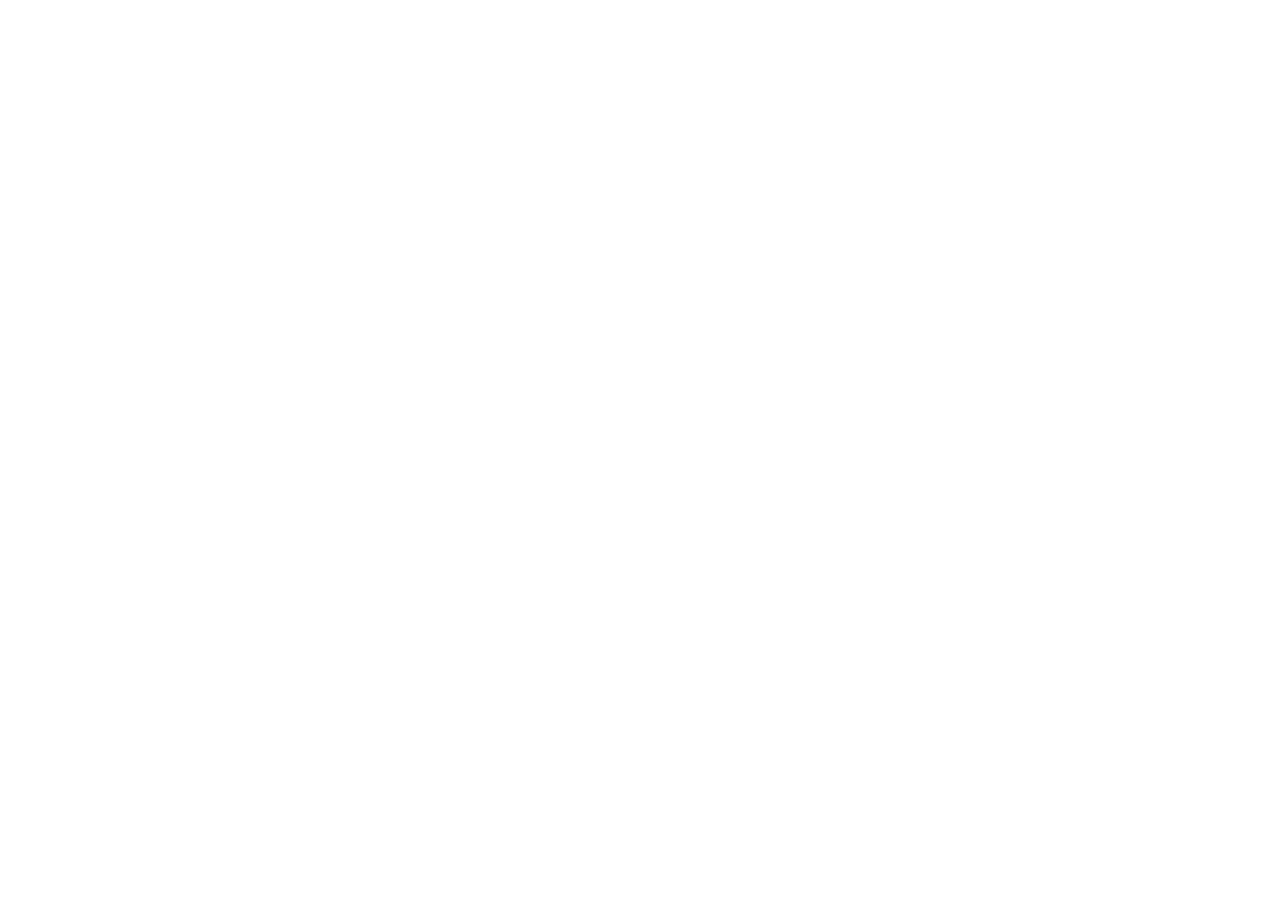
==== index.html @ 91239591 "start point" ====
<!DOCTYPE html>
<html lang="en">
<head>
    <meta charset="UTF-8">
    <meta name="viewport" content="width=device-width, initial-scale=1.0">
    <title>Document</title>
    <link rel="stylesheet" href="css/style.css" type="text/css">
</head>
<body>
    <script type="text/javascript" src="https://cdnjs.cloudflare.com/ajax/libs/jquery/3.5.1/jquery.min.js"></script>
    <script type="text/javascript" src="./scripts/main.js"></script>
</body>
</html>
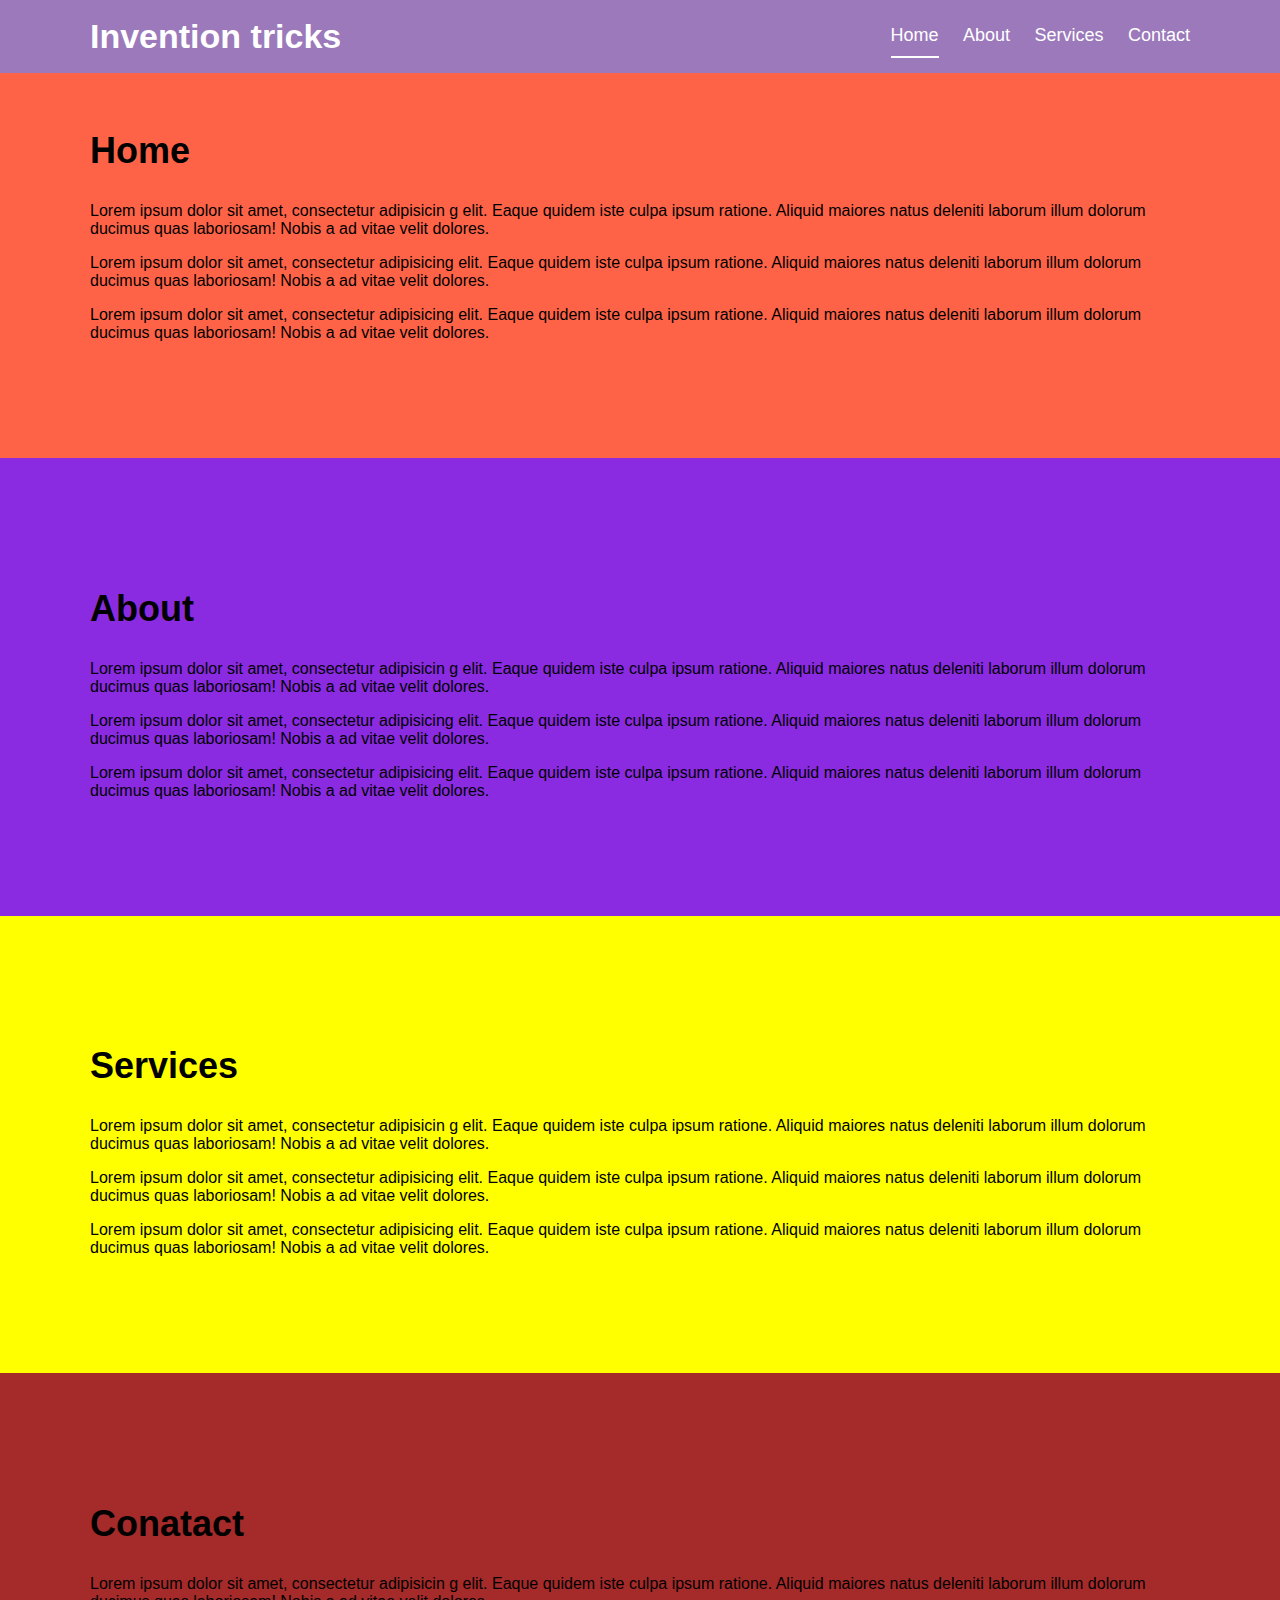
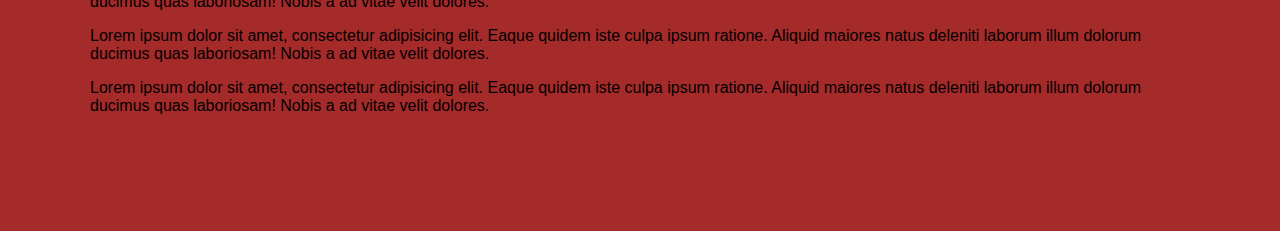
==== commit 4f97bf9a: "contact is not showing active" ====
--- a/index.html
+++ b/index.html
@@ -6,7 +6,72 @@
     <title>Document</title>
     <link rel="stylesheet" href="css/style.css" type="text/css">
 </head>
-<body>
+<body>  
+    <header id="header">
+        <div class="container">
+            <a href="#" class="logo">Invention tricks</a>
+            <nav class="main_menu">
+               <ul>
+                <li><a class="active"href="#home">Home</a></li>
+                <li><a href="#about">About</a></li>
+                <li><a href="#services">Services</a></li>
+                <li><a href="#contact">Contact</a></li>
+               </ul>
+            </nav>
+        </div>
+    </header>
+    <section class="container_row" id="home">
+        <div class="container">
+            <h2>Home</h2>
+            <p>Lorem ipsum dolor sit amet, consectetur adipisicin g elit. Eaque quidem iste culpa ipsum ratione. Aliquid maiores natus deleniti laborum illum dolorum ducimus quas laboriosam! Nobis a ad vitae velit dolores.</p>
+            <p>Lorem ipsum dolor sit amet, consectetur adipisicing elit. Eaque quidem iste culpa ipsum ratione. Aliquid maiores natus deleniti laborum illum dolorum ducimus quas laboriosam! Nobis a ad vitae velit dolores.</p>
+            <p>Lorem ipsum dolor sit amet, consectetur adipisicing elit. Eaque quidem iste culpa ipsum ratione. Aliquid maiores natus deleniti laborum illum dolorum ducimus quas laboriosam! Nobis a ad vitae velit dolores.</p>
+
+        </div>
+    
+   
+   
+    </section>
+    <section class="container_row" id="about">
+        <div class="container">
+            <h2>About</h2>
+            <p>Lorem ipsum dolor sit amet, consectetur adipisicin g elit. Eaque quidem iste culpa ipsum ratione. Aliquid maiores natus deleniti laborum illum dolorum ducimus quas laboriosam! Nobis a ad vitae velit dolores.</p>
+            <p>Lorem ipsum dolor sit amet, consectetur adipisicing elit. Eaque quidem iste culpa ipsum ratione. Aliquid maiores natus deleniti laborum illum dolorum ducimus quas laboriosam! Nobis a ad vitae velit dolores.</p>
+            <p>Lorem ipsum dolor sit amet, consectetur adipisicing elit. Eaque quidem iste culpa ipsum ratione. Aliquid maiores natus deleniti laborum illum dolorum ducimus quas laboriosam! Nobis a ad vitae velit dolores.</p>
+
+        </div>
+    
+   
+   
+    </section>
+    <section class="container_row" id="services">
+        <div class="container">
+            <h2>Services</h2>
+            <p>Lorem ipsum dolor sit amet, consectetur adipisicin g elit. Eaque quidem iste culpa ipsum ratione. Aliquid maiores natus deleniti laborum illum dolorum ducimus quas laboriosam! Nobis a ad vitae velit dolores.</p>
+            <p>Lorem ipsum dolor sit amet, consectetur adipisicing elit. Eaque quidem iste culpa ipsum ratione. Aliquid maiores natus deleniti laborum illum dolorum ducimus quas laboriosam! Nobis a ad vitae velit dolores.</p>
+            <p>Lorem ipsum dolor sit amet, consectetur adipisicing elit. Eaque quidem iste culpa ipsum ratione. Aliquid maiores natus deleniti laborum illum dolorum ducimus quas laboriosam! Nobis a ad vitae velit dolores.</p>
+
+        </div>
+    
+   
+   
+    </section>
+    <section class="container_row" id="contact">
+        <div class="container">
+            <h2>Conatact</h2>
+            <p>Lorem ipsum dolor sit amet, consectetur adipisicin g elit. Eaque quidem iste culpa ipsum ratione. Aliquid maiores natus deleniti laborum illum dolorum ducimus quas laboriosam! Nobis a ad vitae velit dolores.</p>
+            <p>Lorem ipsum dolor sit amet, consectetur adipisicing elit. Eaque quidem iste culpa ipsum ratione. Aliquid maiores natus deleniti laborum illum dolorum ducimus quas laboriosam! Nobis a ad vitae velit dolores.</p>
+            <p>Lorem ipsum dolor sit amet, consectetur adipisicing elit. Eaque quidem iste culpa ipsum ratione. Aliquid maiores natus deleniti laborum illum dolorum ducimus quas laboriosam! Nobis a ad vitae velit dolores.</p>
+
+        </div>
+    
+   
+   
+    </section>
+    
+
+
+
     <script type="text/javascript" src="https://cdnjs.cloudflare.com/ajax/libs/jquery/3.5.1/jquery.min.js"></script>
     <script type="text/javascript" src="./scripts/main.js"></script>
 </body>
--- a/css/style.css
+++ b/css/style.css
@@ -0,0 +1,84 @@
+*{
+   box-sizing: border-box; 
+}
+
+/* change whole page size and font */
+html,body{
+    margin: 0px;
+    font-size: 16px;
+    font-family: Arial, Helvetica, sans-serif;
+}
+#header{
+        background-color: rgb(155, 121, 187);
+        padding: 15px;
+        /* cause header to be fix and on to p of everything */
+        position: fixed;
+        width: 100%;
+        left: 0;
+        top: 0;
+        z-index: 1000;
+
+}
+#header .container{
+    display: flex;
+    align-items: center;
+    justify-content: space-between;
+}
+.container{
+    max-width: 1100px;
+    margin: 0 auto;
+}
+.logo{
+    font-weight: 700;
+    font-size: 34px;
+    color: #fff;
+    text-decoration: none;
+}
+h2{
+    font-size: 36px;
+}
+.container_row{
+    padding: 100px 15px;
+    background-color: #75ffcf;
+}
+#home{
+    background-color: tomato;
+}
+#about{
+    background-color: blueviolet;
+}
+#services{
+    background-color: yellow;
+}
+#contact{
+    background-color: brown;
+}
+.main_menu{
+
+
+}
+.main_menu ul{
+    margin: 0;
+    padding: 0;
+    list-style: none;
+
+}
+.main_menu ul li{
+    font-size: 18px;
+    display: inline-block;
+    margin: 0 0 0 20px;
+}
+.main_menu ul li a{
+    text-decoration: none;
+    color: white;
+    display: inline-block;
+    padding-bottom: 10px;
+    padding-top: 10px;
+    border-bottom: 2px solid transparent;
+    transition: 0.4s ease-in-out;
+}
+.main_menu ul li:hover a,
+.main_menu ul li a.active
+{
+    border-bottom: 2px solid white;
+}